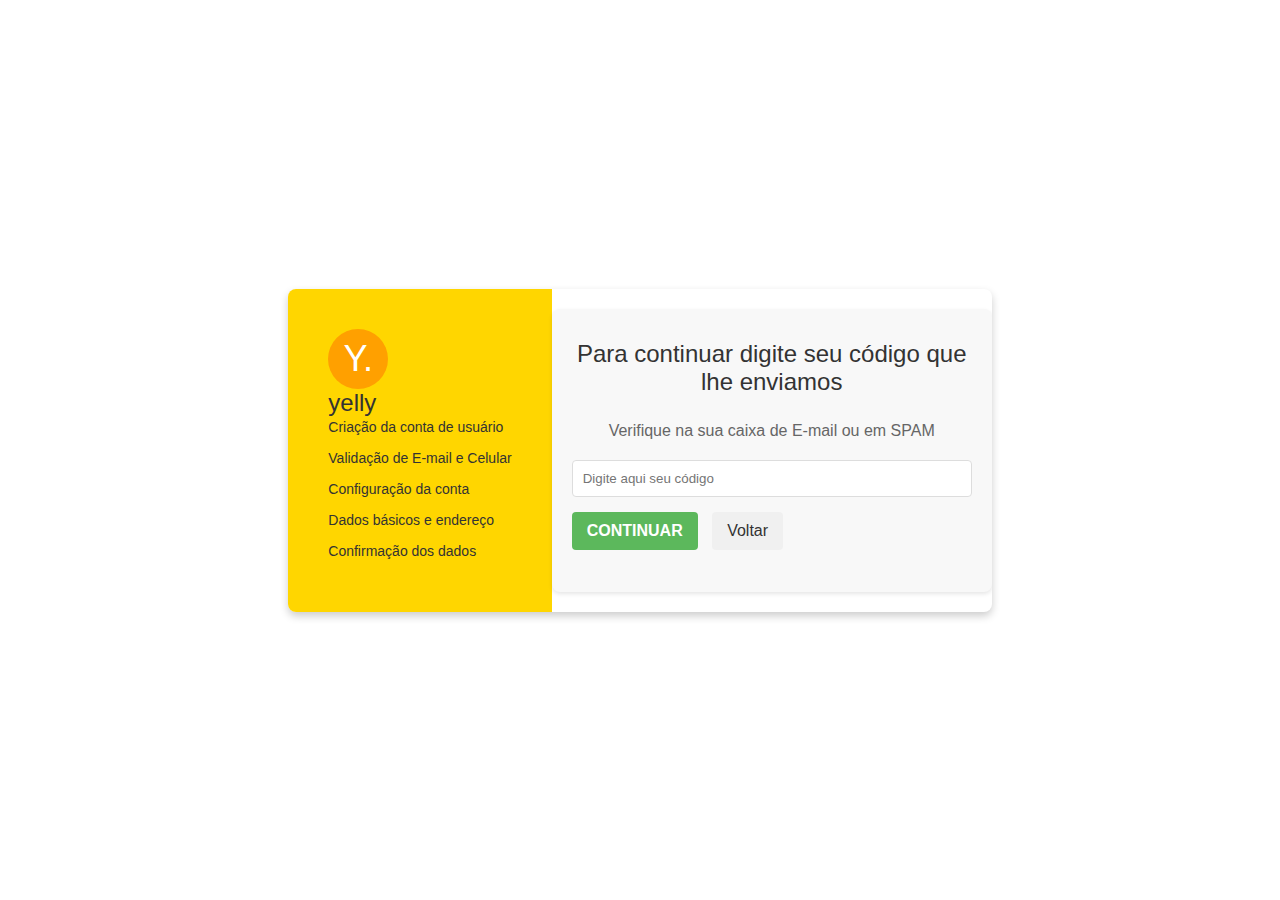
==== envio/codigo.html @ b6b11cb8 "Rascunho do Projeto" ====
<!DOCTYPE html>
<html lang="pt-br">
<head>
    <meta charset="UTF-8">
    <title>Criar Usuário - Yelly</title>
    <link rel="stylesheet" href="style.css">
</head>
<body>
    <div class="container">
        <div class="sidebar">
            <div class="logo">Y.</div>
            <h1>yelly</h1>
            <ol class="steps">
                <li>Criação da conta de usuário</li>
                <li>Validação de E-mail e Celular</li>
                <li>Configuração da conta</li>
                <li>Dados básicos e endereço</li>
                <li>Confirmação dos dados</li>
            </ol>
        </div>
        <div class="form-container">
            <div class="form-title">Para continuar digite seu código que lhe enviamos</div>
            <p class="form-description">Verifique na sua caixa de E-mail ou em SPAM</p>
            <form action="verify.php" method="post">
                <input type="text" id="codigo" name="codigo" placeholder="Digite aqui seu código" required>
                <button type="submit" class="btn-continue">Continuar</button>
                <button type="button" class="btn-back" onclick="window.history.back();">Voltar</button>
            </form>            
        </div>
    </div>
</body>
</html>
---- envio/style.css ----
body, html {
    height: 100%;
    margin: 0;
    font-family: 'Arial', sans-serif;
    background-color: #fff;
    display: flex;
    justify-content: center;
    align-items: center;
}

.container {
    display: flex;
    max-width: 800px; /* ajuste de acordo com a largura da imagem */
    box-shadow: 0 4px 8px 0 rgba(0,0,0,0.2);
    border-radius: 8px;
    overflow: hidden;
}

.sidebar {
    background-color: #FFD600;
    padding: 40px;
    display: flex;
    flex-direction: column;
    justify-content: space-between;
}

.logo {
    font-size: 36px; /* ajuste para corresponder ao tamanho do logotipo na imagem */
    color: #fff;
    background-color: #FFA000;
    display: flex;
    justify-content: center;
    align-items: center;
    width: 60px; /* ajuste para corresponder ao tamanho do logotipo na imagem */
    height: 60px; /* ajuste para corresponder ao tamanho do logotipo na imagem */
    border-radius: 50%;
}

h1 {
    font-size: 24px; /* ajuste para corresponder ao tamanho do texto na imagem */
    color: #333;
    margin: 0;
    font-weight: normal;
}

.steps {
    list-style: none;
    padding: 0;
    margin: 0;
}

.steps li {
    margin-bottom: 10px;
    font-size: 14px; /* ajuste para corresponder ao tamanho do texto na imagem */
    color: #333;
    line-height: 1.5;
}

.form-container {
    background-color: #fff;
    padding: 40px;
    flex-grow: 1;
    display: flex;
    flex-direction: column;
    justify-content: center;
}

.form-title {
    font-size: 24px; /* ajuste para corresponder ao tamanho do texto na imagem */
    color: #333;
    margin-bottom: 10px;
}

.form-description {
    font-size: 14px; /* ajuste para corresponder ao tamanho do texto na imagem */
    color: #666;
    margin-bottom: 20px;
}

input[type=email] {
    width: 100%;
    padding: 15px;
    margin-bottom: 20px;
    border: 1px solid #ccc;
    border-radius: 4px;
    box-sizing: border-box; /* garante que padding não adicione largura */
}

.btn-continue {
    background-color: #FFA000;
    color: white;
    border: none;
    padding: 15px;
    margin-bottom: 10px;
    border-radius: 4px;
    font-size: 14px;
    font-weight: bold;
    text-transform: uppercase;
    cursor: pointer;
}

.btn-back {
    background-color: transparent;
    color: #666;
    border: 1px solid #ccc;
    padding: 15px;
    border-radius: 4px;
    font-size: 14px;
    cursor: pointer;
}

/* Responsividade e outros ajustes podem ser necessários */
/* Estilos do Formulário */
.form-container {
    max-width: 400px; /* Ajuste conforme necessário */
    background-color: #f8f8f8; /* Cor de fundo do container do formulário */
    padding: 20px;
    margin: 20px auto;
    border-radius: 8px;
    box-shadow: 0 2px 4px rgba(0, 0, 0, 0.1); /* Sombra suave */
}

.form-title {
    font-size: 1.5em;
    color: #333;
    margin-bottom: 10px;
    text-align: center;
}

.form-description {
    font-size: 1em;
    color: #666;
    margin-bottom: 20px;
    text-align: center;
}

input[type="codigo"],
input[type="text"],
input[type="email"],
input[type="tel"] {
    width: 100%; /* Ocupa toda a largura do container */
    padding: 10px;
    margin-bottom: 15px;
    border: 1px solid #ddd; /* Borda sutil */
    border-radius: 4px; /* Bordas arredondadas */
    box-sizing: border-box; /* O padding não afeta a largura total do elemento */
}

input[type="codigo"]::placeholder { /* Estilo do placeholder */
    color: #bbb;
}

.btn-continue,
.btn-back {
    padding: 10px 15px;
    border: none;
    border-radius: 4px;
    cursor: pointer;
    font-size: 1em;
    margin-right: 10px; /* Espaço entre os botões */
}

.btn-continue {
    background-color: #5cb85c; /* Cor de fundo para 'Continuar' */
    color: white; /* Cor do texto */
}

.btn-back {
    background-color: #f0f0f0; /* Cor de fundo para 'Voltar' */
    color: #333; /* Cor do texto */
}

.btn-back:hover {
    background-color: #e0e0e0; /* Cor de fundo do botão 'Voltar' ao passar o mouse */
}

/* Adiciona um estilo ao focar no input */
input[type="codigo"]:focus {
    border-color: #5cb85c;
    outline: none; /* Remove o contorno padrão do navegador */
}

/* Estilos para telas pequenas */
@media (max-width: 768px) {
    .form-container {
        width: 90%; /* Ocupa mais espaço em telas menores */
    }
}
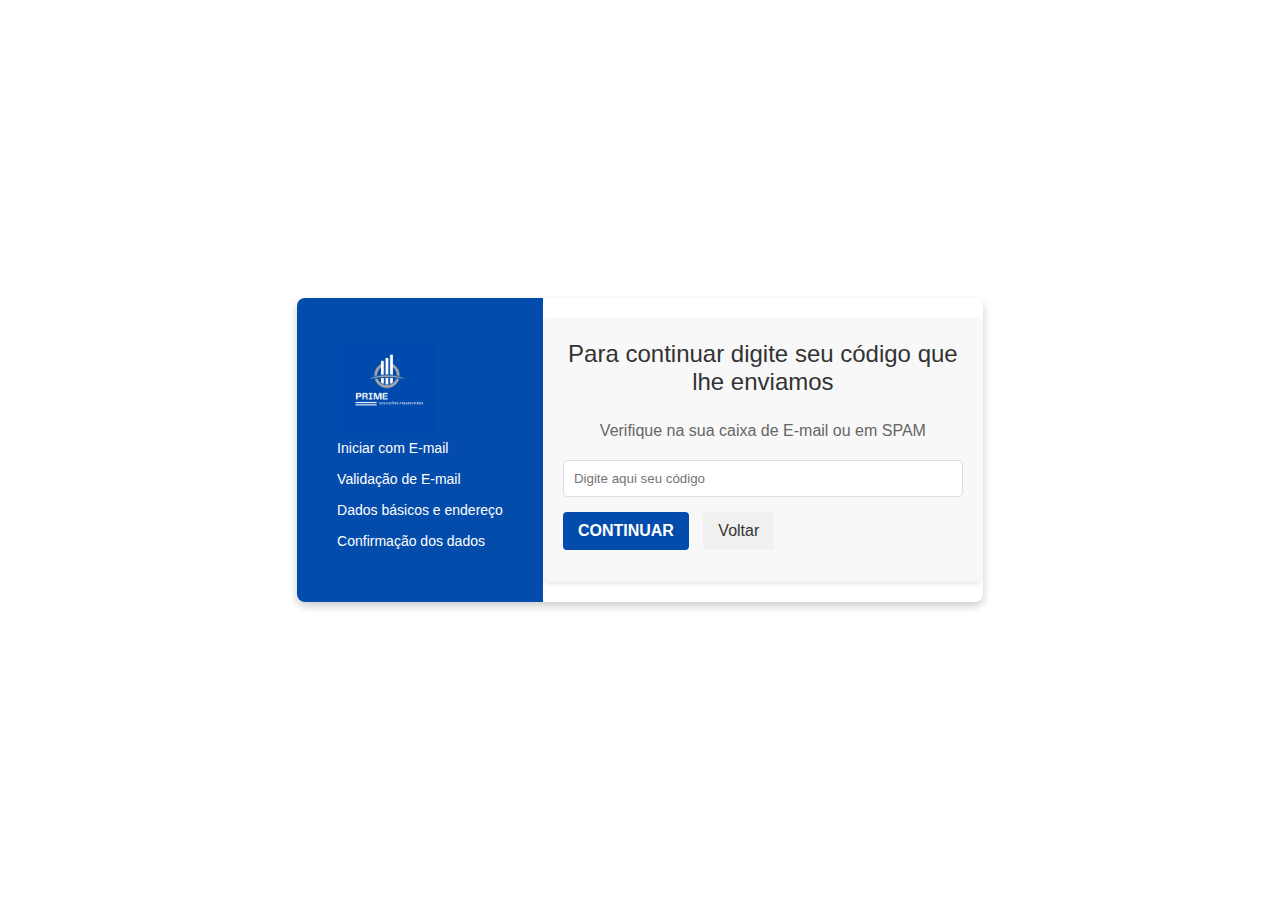
==== commit ac350671: "Café com código de fim do dia" ====
--- a/envio/codigo.html
+++ b/envio/codigo.html
@@ -2,18 +2,17 @@
 <html lang="pt-br">
 <head>
     <meta charset="UTF-8">
-    <title>Criar Usuário - Yelly</title>
+    <title>Prime</title>
     <link rel="stylesheet" href="style.css">
 </head>
 <body>
     <div class="container">
         <div class="sidebar">
-            <div class="logo">Y.</div>
-            <h1>yelly</h1>
+            <img class="img" src="logo.png" alt="Logo Prime Soluções Financeiras" style="width: 100px; height: 100px;">
+
             <ol class="steps">
-                <li>Criação da conta de usuário</li>
-                <li>Validação de E-mail e Celular</li>
-                <li>Configuração da conta</li>
+                <li>Iniciar com E-mail</li>
+                <li>Validação de E-mail</li>
                 <li>Dados básicos e endereço</li>
                 <li>Confirmação dos dados</li>
             </ol>
--- a/envio/style.css
+++ b/envio/style.css
@@ -17,7 +17,7 @@
 }
 
 .sidebar {
-    background-color: #FFD600;
+    background-color: #044cac;
     padding: 40px;
     display: flex;
     flex-direction: column;
@@ -52,7 +52,7 @@
 .steps li {
     margin-bottom: 10px;
     font-size: 14px; /* ajuste para corresponder ao tamanho do texto na imagem */
-    color: #333;
+    color: #ffffff;
     line-height: 1.5;
 }
 
@@ -87,7 +87,7 @@
 }
 
 .btn-continue {
-    background-color: #FFA000;
+    background-color: #044cac;
     color: white;
     border: none;
     padding: 15px;
@@ -161,7 +161,7 @@
 }
 
 .btn-continue {
-    background-color: #5cb85c; /* Cor de fundo para 'Continuar' */
+    background-color: #044cac; /* Cor de fundo para 'Continuar' */
     color: white; /* Cor do texto */
 }
 
@@ -186,3 +186,4 @@
         width: 90%; /* Ocupa mais espaço em telas menores */
     }
 }
+
